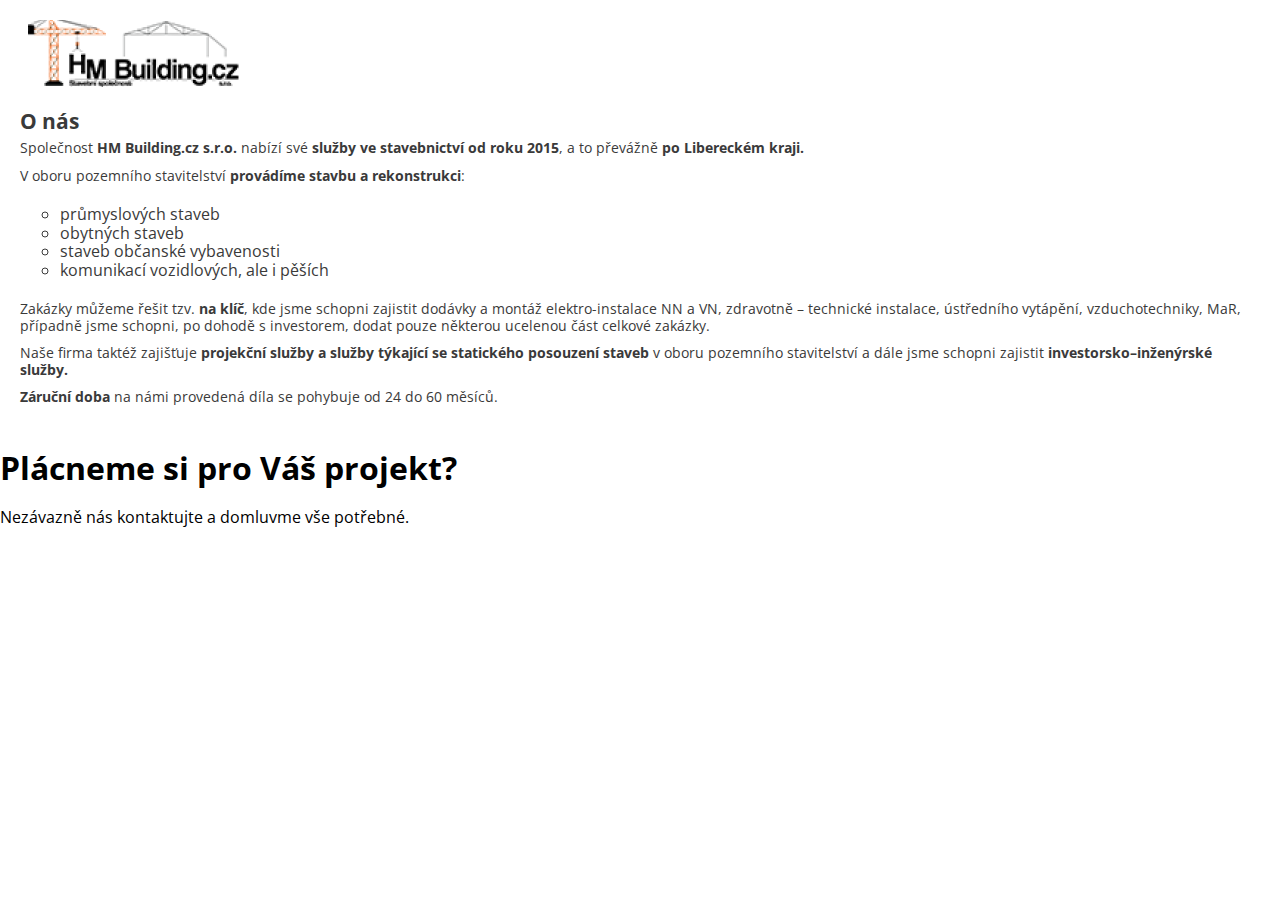
==== Onas.html @ 09a9b3f7 "New pages" ====
<!DOCTYPE html>
<html lang="en">
    <head>
        <meta charset="UTF-8">
        <meta http-equiv="X-UA-Compatible" content="IE=edge">
        <meta name="viewport" content="width=device-width, initial-scale=1.0">
        <link rel="stylesheet" href="./styles/normalize.css">
        <link rel="stylesheet" href="./styles/styles.css">
        <link rel="stylesheet" href="./styles/design.css">
        <link rel="preconnect" href="https://fonts.googleapis.com"> 
        <link rel="preconnect" href="https://fonts.gstatic.com" crossorigin> 
        <link rel="preconnect" href="https://fonts.googleapis.com"> 
        <link rel="preconnect" href="https://fonts.gstatic.com" crossorigin> 
        <link href="https://fonts.googleapis.com/css2?family=Open+Sans:wght@300;400;500;600;800&display=swap" rel="stylesheet">
        <title>Samostatná práce - HM Building</title>
    </head>
    <body>
        <header class="body__header">
            <img class="img-nav" src="MediaForBuilding/logo.png"></img>
        </header>
        <main class="body__main">
            <div class="reference">
                    <h1 class="header-nadpis">O nás</h1>
                    <p class="header-popis">Společnost <b>HM Building.cz s.r.o.</b> nabízí své <b>služby ve stavebnictví od roku 2015</b>, a to převážně <b>po Libereckém kraji.</b></p>
                    <p class="header-popis">V oboru pozemního stavitelství <b>provádíme stavbu a rekonstrukci</b>:</p>   
                <ul class="list-onas">
                    <li>průmyslových staveb</li>
                    <li>obytných staveb</li>
                    <li>staveb občanské vybavenosti</li>
                    <li>komunikací vozidlových, ale i pěších</li>
                </ul>
                <p>Zakázky můžeme řešit tzv. <b>na klíč</b>, kde jsme schopni zajistit dodávky a montáž elektro-instalace NN a VN, zdravotně – technické instalace, ústředního vytápění, vzduchotechniky, MaR, případně jsme schopni, po dohodě s investorem, dodat pouze některou ucelenou část celkové zakázky.</p>
                <p>Naše firma taktéž zajišťuje <b>projekční služby a služby týkající se statického posouzení staveb</b> v oboru pozemního stavitelství a dále jsme schopni zajistit <b>investorsko–inženýrské služby.</b></p>
                <p><b>Záruční doba</b> na námi provedená díla se pohybuje od 24 do 60 měsíců.</p>
        </main>
        <footer class="footer">
            <h1 class="footer__heading">Plácneme si pro Váš projekt?</h1>
            <p class="footer__text">Nezávazně nás kontaktujte a domluvme vše potřebné.</p>
        </footer>
    </body>
---- styles/design.css ----
html{
    font-family: 'Open Sans', sans-serif;
}
:root{
 --primary: #eb6c27;
 --bg: #FFFFFF;
 --text: #3a3a3a;
 --text--gray: #888888;
}



.body__header{
 background-color: var(--bg);
}

.img-nav{
    max-width: 50%;
    margin-top: 20px;
    margin-bottom: 20px;
}
.body__main{
    color: var(--text);
    padding: 0 20px;
}

.main-screen{
    display: flex;
    align-items: center;
    background-image:linear-gradient(rgba(0, 0, 0, 0.40), rgba(0, 0, 0, 0.40)), url(../MediaForBuilding/pageheader-1920w.jpg);
    flex-direction: column;
    background-position: center;
    background-repeat: no-repeat;
    background-size: auto 150%;
    padding-top: 160px;
    padding-bottom: 20px;
}
.main-screen p{
    color: var(--bg);
    margin-bottom: 5px;
    margin-top: 0px;
    font-weight: 300;
}

.main-screen h1{
    color: var(--bg);
    margin-bottom: 5px;
    font-weight: 800;
    font-size: 1.7rem;
}


.body__main header{
    margin-top:50px;
}

.header-nadpis{
    margin:0px;
    font-weight: 700;
    font-size: 1.3em;
}
.header-popis{
    font-weight: 400;
    font-size: 0.86rem;
    padding-top:20px;
    margin:0px;
}

.sluzby{
    margin-top: 80px;
    display: grid;
    grid-template-columns: 1fr;
    grid-template-rows: 1fr;
    grid-row: auto;
    grid-auto-flow: dense;
}

.sluzby-obsah{
    margin: 0px;
    padding-bottom: 40px;
    font-size: 0.8rem;
}

.img-rsp{
    max-width: 100%;
}

.figcaption{
    font-weight: 700;
    font-size:1.1rem;
}




.span{
    color: var(--primary);
}
.button{
    color: var(--primary);
    font-weight: 535;
    border-style: dashed;
    border-width: 1px;
    padding: 10px 15px 10px 15px;
    max-width: 50%;
    text-align: center;
    cursor: pointer;
}


.body__header{grid-area: body-header;}
.body__footer{grid-area: body-footer;}
.body__main{grid-area: body-main;}

.duvera{
    background-image: linear-gradient(rgba(0, 0, 0, 0.60), rgba(0, 0, 0, 0.60)),url(../MediaForBuilding/background-CTAblock-4460w.jpg);
    display: flex;
    align-items: center;
    flex-direction: column;
    background-position: center;
    background-repeat: no-repeat;
    background-size: auto 200%;
    padding-top: 0px;
    padding-bottom: 20px;

}
.hug{
    padding-left: 20px;
    padding-top: 20px;
    padding-right: 40px;
}
.hug p{
    color: var(--bg);
    text-align: left;
    font-size: medium;
}

.hug .button{
    left: 0;
    bottom:0;
    color: var(--bg);
    background-color: var(--primary);
    border: none;
}
.reference__galerie{
    margin-top: 80px;
    display: grid;
    grid-template-columns: 1fr;
    grid-template-rows: 1fr;
    grid-row: auto;
    grid-auto-flow: dense;
}

.reference--fotek{
    text-align: center;
}

.reference-nadpis{
    font-weight: 700;
    font-size: 1.2rem;
    margin: 0;
}

.reference > p{
    font-weight: 400;
    font-size: 0.9rem;
    margin: 0;
    padding-top:6px;
    padding-bottom: 5px;
}

.button-reference{
    left: 0;
    bottom:0;
    color: var(--bg);
    background-color: var(--primary);
    border: none;   
}
.reference{
    padding-bottom: 18px;
}


.list-onas{
    list-style-type: circle;
}
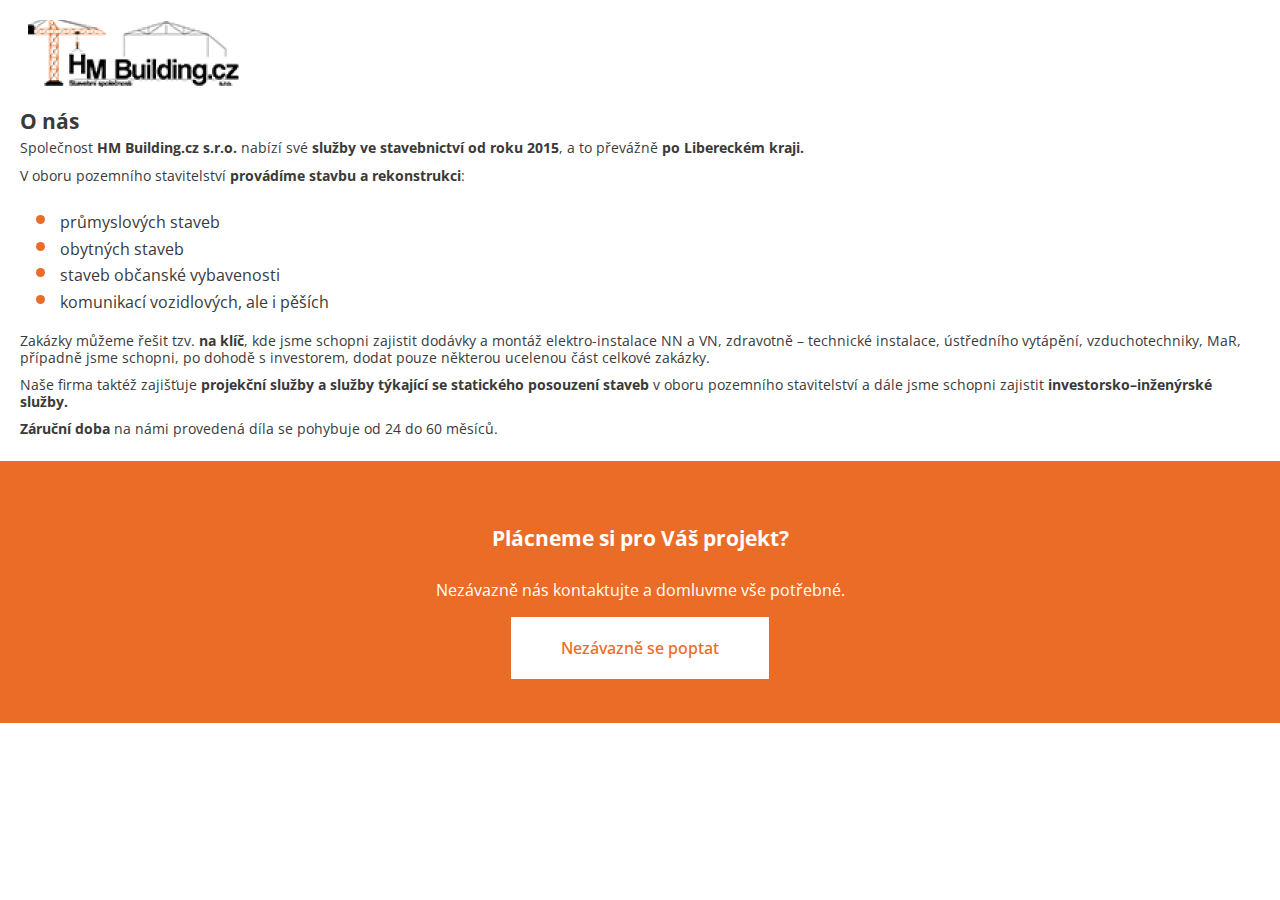
==== commit cdb2176d: "Footer a Navbar + upravy v html" ====
--- a/Onas.html
+++ b/Onas.html
@@ -23,7 +23,7 @@
                     <h1 class="header-nadpis">O nás</h1>
                     <p class="header-popis">Společnost <b>HM Building.cz s.r.o.</b> nabízí své <b>služby ve stavebnictví od roku 2015</b>, a to převážně <b>po Libereckém kraji.</b></p>
                     <p class="header-popis">V oboru pozemního stavitelství <b>provádíme stavbu a rekonstrukci</b>:</p>   
-                <ul class="list-onas">
+                <ul class="list__onas">
                     <li>průmyslových staveb</li>
                     <li>obytných staveb</li>
                     <li>staveb občanské vybavenosti</li>
@@ -36,5 +36,6 @@
         <footer class="footer">
             <h1 class="footer__heading">Plácneme si pro Váš projekt?</h1>
             <p class="footer__text">Nezávazně nás kontaktujte a domluvme vše potřebné.</p>
+            <p><a href="https://www.seznam.cz/" class="button button--footer">Nezávazně se poptat<a></p>
         </footer>
     </body>--- a/styles/design.css
+++ b/styles/design.css
@@ -13,6 +13,9 @@
 .body__header{
  background-color: var(--bg);
 }
+
+
+
 
 .img-nav{
     max-width: 50%;
@@ -49,7 +52,9 @@
     font-size: 1.7rem;
 }
 
-
+.navbar__logo{
+    margin:30px 5px;
+}
 .body__main header{
     margin-top:50px;
 }
@@ -61,7 +66,7 @@
 }
 .header-popis{
     font-weight: 400;
-    font-size: 0.86rem;
+    font-size: 0.83rem;
     padding-top:20px;
     margin:0px;
 }
@@ -81,8 +86,17 @@
     font-size: 0.8rem;
 }
 
+.img-rsp__border--odd{
+    border-radius: 0px 0px 40px 0px;
+}
+
+.img-rsp__border--even{
+    border-radius: 0px 0px 0px 40px;
+}
+
 .img-rsp{
-    max-width: 100%;
+    width: 100%;
+    min-height: 134px;
 }
 
 .figcaption{
@@ -91,7 +105,15 @@
 }
 
 
-
+.navbar{
+    width: 100%;
+    display: flex;
+    justify-content: space-between;
+    align-items: center;
+    position: relative;
+    user-select: none;
+
+}
 
 .span{
     color: var(--primary);
@@ -105,6 +127,7 @@
     max-width: 50%;
     text-align: center;
     cursor: pointer;
+    text-decoration: none;
 }
 
 
@@ -170,8 +193,8 @@
 }
 
 .button-reference{
-    left: 0;
-    bottom:0;
+    
+    max-width: 100%;
     color: var(--bg);
     background-color: var(--primary);
     border: none;   
@@ -181,6 +204,57 @@
 }
 
 
-.list-onas{
-    list-style-type: circle;
+.list__onas li::marker{
+    color: var(--primary);
+    font-size: 1.5em;  
+}
+
+
+.footer{
+    background-color: var(--primary);
+    color: var(--bg);
+    text-align: center;
+    padding-top: 66px;
+    padding-bottom: 50px;
+}
+.footer__text{
+    margin: 0px;
+    margin-bottom: 40px;
+    padding: 0px;
+}
+.footer__heading{
+    font-size: 1.3rem;
+    font-weight: 700;
+    padding-bottom: 30px;
+    margin: 0px;
+}
+.button--footer{
+    padding: 20px 50px;
+    text-align: center;
+    background-color: var(--bg);
+    border: none;
+    
+}
+
+
+
+@media (max-width: 768px) {
+    .navbar__menu--hidden {
+        display: none;
+    }
+}
+/* hamburger menu */
+.hamburger-menu {
+    color: inherit;
+    display: flex;
+    flex-direction: column;
+    align-items: center;
+    text-transform: uppercase;
+    text-decoration: none;
+    font-size: 0.75em;
+    margin-right: 20px;
+}
+.hamburger-menu::after {
+    content: url(/MediaForBuilding/hamburger.svg);
+    
 }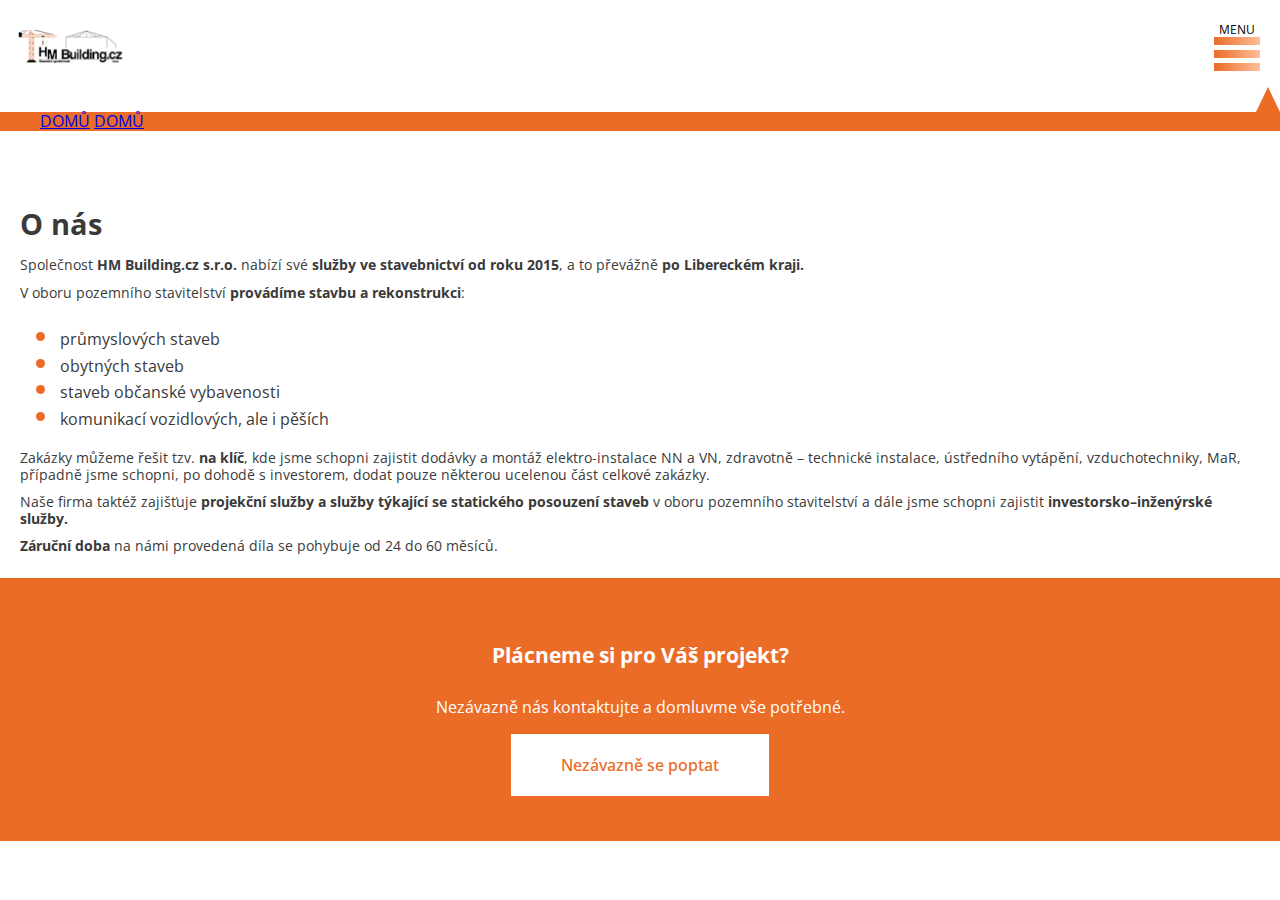
==== commit f0bb255c: "Ukonceni mobilni verze" ====
--- a/Onas.html
+++ b/Onas.html
@@ -16,13 +16,33 @@
     </head>
     <body>
         <header class="body__header">
-            <img class="img-nav" src="MediaForBuilding/logo.png"></img>
-        </header>
+            <nav class="navbar">
+                <a href="./index.html" class="navbar__logo"><img src="./MediaForBuilding/logo.png" alt="logo" width="130px"></a>
+                <div class="navbar__hamburger"><a class="hamburger-menu" href="javascript:void(0)">menu</a></div>
+                <menu class="navbar__menu hamburger-menu-list navbar__menu--hidden">
+                    <li class="nav-item">
+                        <a class="nav-link" href="#section_1">DOMŮ</a>
+                        <a class="nav-link" href="#section_1">DOMŮ</a>
+                    </li>
+                </menu>
+            </nav>
+        <script>
+            const hamburgerButtons = document.querySelectorAll(".hamburger-menu");
+            for (const btn of hamburgerButtons) {
+                btn.onclick = (event) => {
+                    const menus = document.querySelectorAll(".hamburger-menu-list");
+                    for (const menu of menus) {
+                        menu.classList.toggle("navbar__menu--hidden");
+                    }
+                }
+            }
+        </script>
+    </header>
         <main class="body__main">
             <div class="reference">
-                    <h1 class="header-nadpis">O nás</h1>
-                    <p class="header-popis">Společnost <b>HM Building.cz s.r.o.</b> nabízí své <b>služby ve stavebnictví od roku 2015</b>, a to převážně <b>po Libereckém kraji.</b></p>
-                    <p class="header-popis">V oboru pozemního stavitelství <b>provádíme stavbu a rekonstrukci</b>:</p>   
+                    <h1 class="header-add__nadpis">O nás</h1>
+                    <p>Společnost <b>HM Building.cz s.r.o.</b> nabízí své <b>služby ve stavebnictví od roku 2015</b>, a to převážně <b>po Libereckém kraji.</b></p>
+                    <p>V oboru pozemního stavitelství <b>provádíme stavbu a rekonstrukci</b>:</p>   
                 <ul class="list__onas">
                     <li>průmyslových staveb</li>
                     <li>obytných staveb</li>
--- a/styles/design.css
+++ b/styles/design.css
@@ -14,7 +14,13 @@
  background-color: var(--bg);
 }
 
-
+.header-add__nadpis{
+    margin:0px;
+    font-weight: 700;
+    font-size: 1.8em;
+    padding-top: 111px;
+    padding-bottom: 11px;
+}
 
 
 .img-nav{
@@ -45,6 +51,36 @@
     font-weight: 300;
 }
 
+menu{
+    position: absolute;
+    left: 0;
+    right: 0;
+    top: 100%;
+    display: flex;
+    flex-direction: column;
+    list-style-type: none;
+    background-color: var(--primary);
+
+}
+
+menu::after {
+    content: "";
+    position: absolute;
+    right: 0;
+    top: 0;
+    width: 0;
+    height: 0;
+    margin-right:calc(46px -25px - (46px - (25px /2))) ;
+    transform: translateY(-100%);
+    border:12.5px solid var(--bg);
+    border-bottom-color: var(--primary);
+    border-bottom-style:solid;
+    border-bottom-width:25px ;
+    border-top: none;
+    
+
+}
+
 .main-screen h1{
     color: var(--bg);
     margin-bottom: 5px;
@@ -86,6 +122,10 @@
     font-size: 0.8rem;
 }
 
+.text__sluzby-obsah{
+    padding-bottom: 18px;
+}
+
 .img-rsp__border--odd{
     border-radius: 0px 0px 40px 0px;
 }
@@ -97,6 +137,8 @@
 .img-rsp{
     width: 100%;
     min-height: 134px;
+    /*max-height: 40vw;*/
+    overflow: hidden;
 }
 
 .figcaption{
@@ -123,7 +165,7 @@
     font-weight: 535;
     border-style: dashed;
     border-width: 1px;
-    padding: 10px 15px 10px 15px;
+    padding: 12px 40px;
     max-width: 50%;
     text-align: center;
     cursor: pointer;
@@ -147,18 +189,23 @@
     padding-bottom: 20px;
 
 }
-.hug{
+.hug--duvera{
     padding-left: 20px;
     padding-top: 20px;
     padding-right: 40px;
 }
-.hug p{
+.hug--duvera p{
     color: var(--bg);
     text-align: left;
     font-size: medium;
-}
-
-.hug .button{
+    margin-bottom:10px;
+}
+
+.hug--duvera__text{
+    padding-bottom: 10px;
+}
+
+.hug--duvera .button{
     left: 0;
     bottom:0;
     color: var(--bg);
@@ -192,12 +239,16 @@
     padding-bottom: 5px;
 }
 
-.button-reference{
-    
+.button--reference{
     max-width: 100%;
     color: var(--bg);
     background-color: var(--primary);
-    border: none;   
+    border: none; 
+
+}
+
+.center-button--reference{
+    text-align: center;
 }
 .reference{
     padding-bottom: 18px;
@@ -257,4 +308,9 @@
 .hamburger-menu::after {
     content: url(/MediaForBuilding/hamburger.svg);
     
+}
+
+
+@media (min-width: 1920px){
+    
 }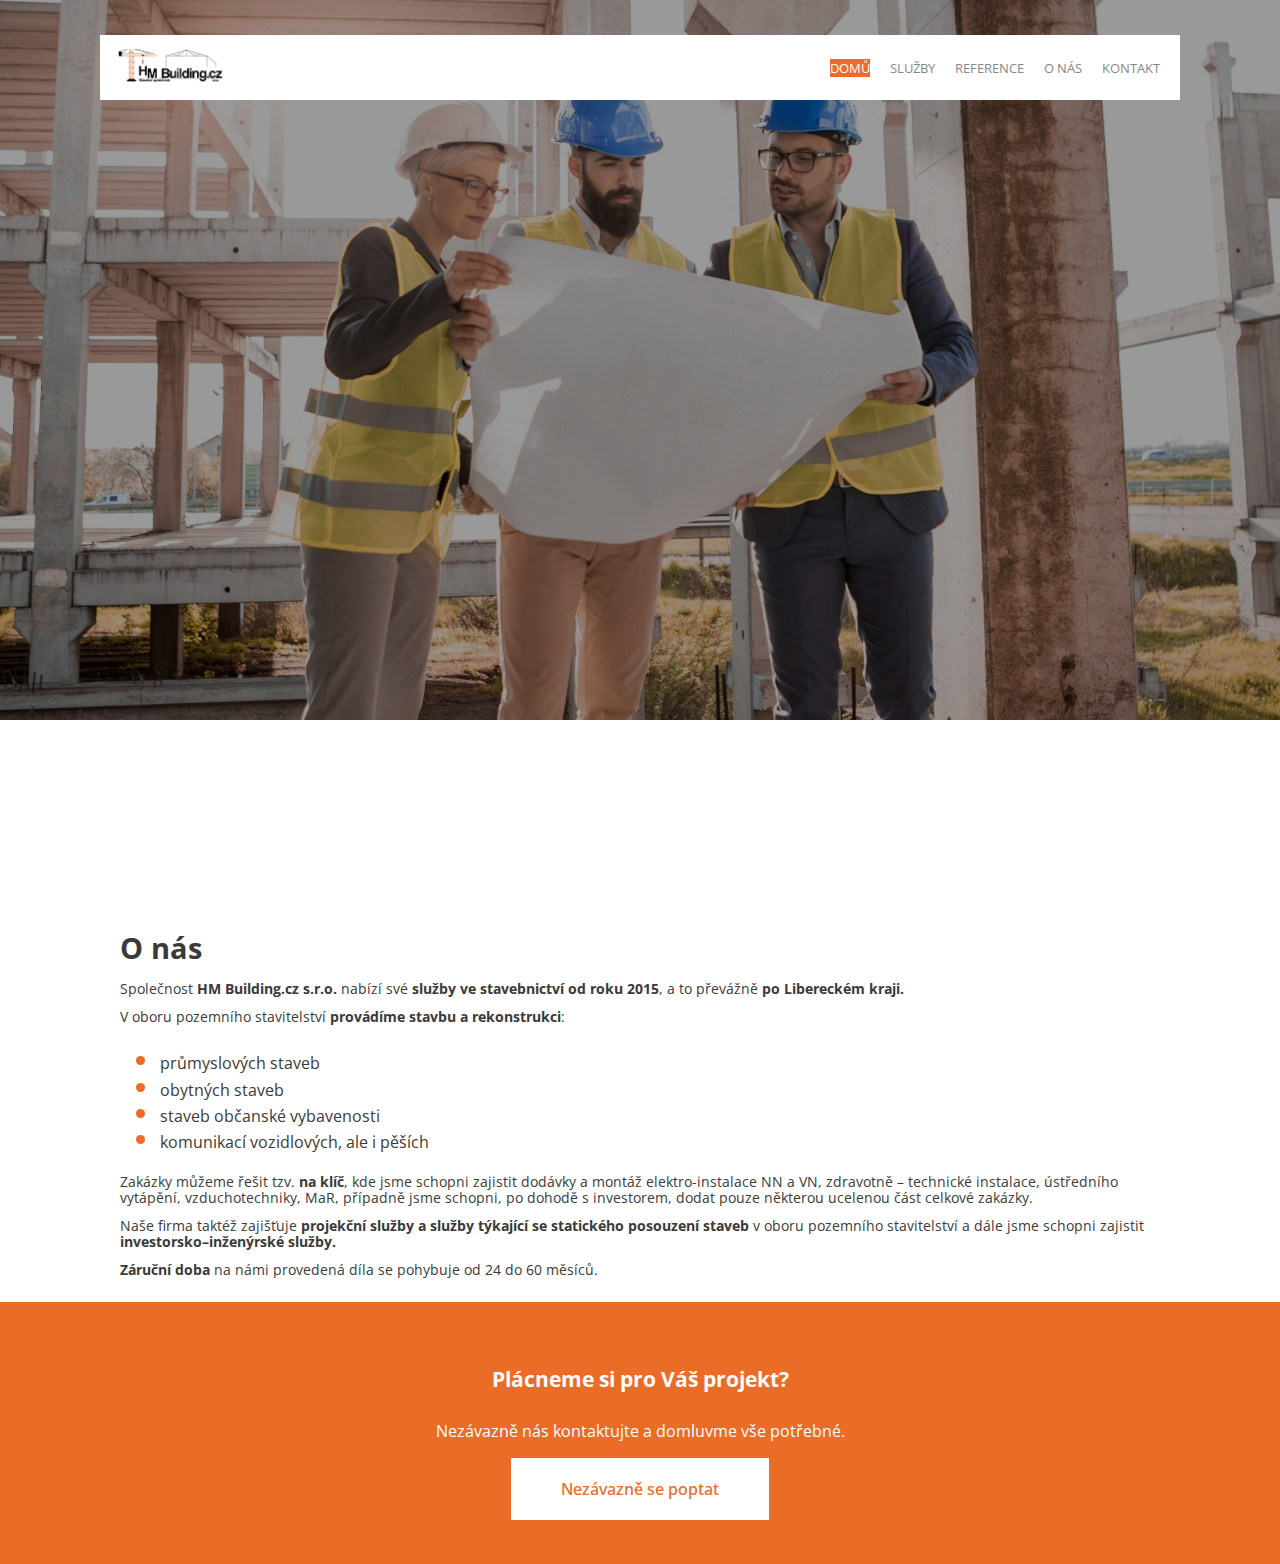
==== commit 8b2a07e0: "css" ====
--- a/Onas.html
+++ b/Onas.html
@@ -21,9 +21,21 @@
                 <div class="navbar__hamburger"><a class="hamburger-menu" href="javascript:void(0)">menu</a></div>
                 <menu class="navbar__menu hamburger-menu-list navbar__menu--hidden">
                     <li class="nav-item">
-                        <a class="nav-link" href="#section_1">DOMŮ</a>
-                        <a class="nav-link" href="#section_1">DOMŮ</a>
+                        <a class="nav-link is-activate" href="">DOMŮ</a>
                     </li>
+                    <li class="nav-item">
+                        <a class="nav-link" href="#index_sluzby">SLUŽBY</a>
+                    </li>
+                    <li class="nav-item">
+                        <a class="nav-link" href="#index_reference">REFERENCE</a>
+                    </li>
+                    <li class="nav-item">
+                        <a class="nav-link" href="./Onas.html">O NÁS</a>
+                    </li>
+                    <li class="nav-item">
+                        <a class="nav-link" href="./">KONTAKT</a>
+                    </li>
+
                 </menu>
             </nav>
         <script>
@@ -37,6 +49,8 @@
                 }
             }
         </script>
+            <main class="main-screen">
+            </main>
     </header>
         <main class="body__main">
             <div class="reference">
--- a/styles/design.css
+++ b/styles/design.css
@@ -1,5 +1,6 @@
 html{
     font-family: 'Open Sans', sans-serif;
+    scroll-behavior: smooth;
 }
 :root{
  --primary: #eb6c27;
@@ -7,7 +8,6 @@
  --text: #3a3a3a;
  --text--gray: #888888;
 }
-
 
 
 .body__header{
@@ -172,6 +172,15 @@
     text-decoration: none;
 }
 
+.button--main-screen{
+    padding: 6px 20px;
+    font-size: 1rem;
+    max-width: 100%;
+    color: var(--bg);
+    background-color: var(--primary);
+    border: none; 
+    display: none;
+}
 
 .body__header{grid-area: body-header;}
 .body__footer{grid-area: body-footer;}
@@ -261,6 +270,13 @@
 }
 
 
+
+.nav-link{
+    text-decoration: none;
+    color: var(--text--gray);
+    font-size: 0.8rem;
+}
+
 .footer{
     background-color: var(--primary);
     color: var(--bg);
@@ -287,6 +303,11 @@
     
 }
 
+.is-activate{
+    background-color:var(--primary);
+    color: var(--bg);
+
+}
 
 
 @media (max-width: 768px) {
@@ -306,11 +327,110 @@
     margin-right: 20px;
 }
 .hamburger-menu::after {
-    content: url(/MediaForBuilding/hamburger.svg);
+    content: url(../MediaForBuilding/hamburger.svg);
     
 }
 
 
-@media (min-width: 1920px){
+@media (min-width: 1000px){
+    .body__header{
+        position: relative;
+    }
+    .navbar{
+        position: absolute;
+        background-color: var(--bg);
+        width: inherit;
+        position: absolute;
+        top: 35px;
+        right: 100px;
+        left: 100px;
+        height: 65px;
+    }
+
+    .main-screen{
+        min-height: 60vh;
+        justify-content: flex-end;
+    }
+    .hamburger-menu-list{
+        position: static;
+        background-color: #ffffff;
+        width: 50%;
+        padding: 0;
+        margin: 0;
+        display: flex;
+        align-items: center;
+        justify-content: flex-end;
+        flex-direction: row;
+        gap: 20px;
+        padding-right: 20px;
+        height: 100%;
+
     
+    }
+    menu::after{
+        display: none;
+    }
+    .navbar__hamburger{
+        display: none;
+    }
+
+    .header-nadpis{
+        margin:0px;
+        font-weight: 700;
+        font-size: 2em;
+        text-align: center;
+    }
+
+    .main-screen h1{
+        font-size: 3.3em;
+    }
+    .main-screen p{
+        font-size: 1.5em;
+        padding-bottom: 20px;
+    }
+
+    .body__main header{
+        margin-top:50px;
+        margin: 16px auto;
+        width: 65%;
+        text-align: center;
+    }
+
+    .body__main{
+        margin:100px 100px 0px;
+    }
+
+    .sluzby{
+        grid-template-columns: 1fr 1fr;
+        gap: 60px;
+        grid-auto-flow: dense;
+        align-items: center;
+    }
+    .duvera{
+        margin-top: 100px;
+        padding-left: 100px;
+        padding-right: 100px;
+        background-size: cover;
+        background-position: center center;
+        max-height: 440px;
+        min-height: 170px;
+        padding: 5%;
+        display: flex;
+        flex-direction: column;
+        
+    }
+    .hug--duvera{
+        padding-left: 0px;
+        padding-top: 20px;
+        padding-right: 40px;
+    }
+    .hug--duvera p{
+        color: var(--bg);
+        text-align: left;
+        font-size: 1.2em;
+        margin-bottom:10px;
+    }
+    .button--main-screen{
+        display: unset;
+    }
 }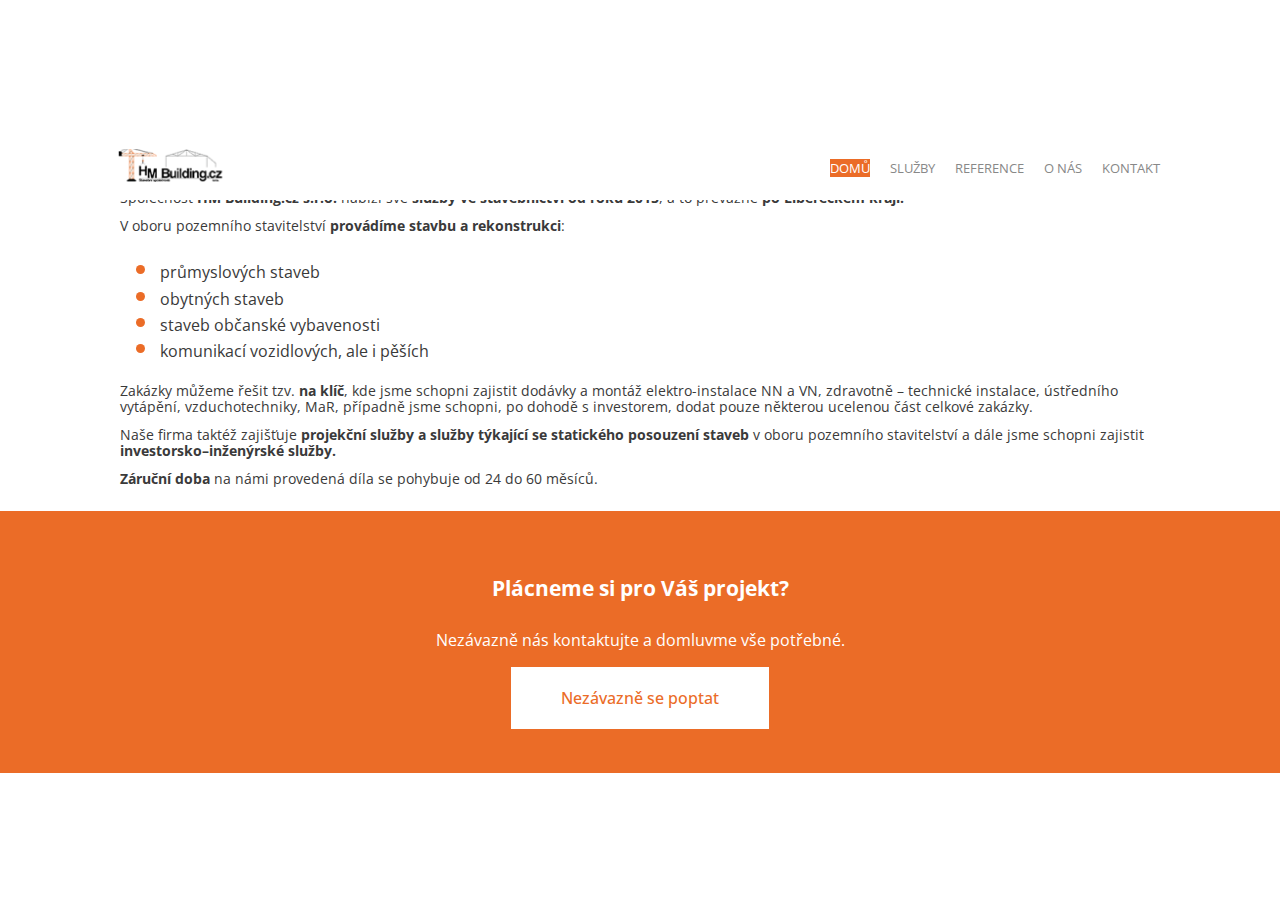
==== commit a36712cb: "dalsi pokrok" ====
--- a/Onas.html
+++ b/Onas.html
@@ -49,8 +49,6 @@
                 }
             }
         </script>
-            <main class="main-screen">
-            </main>
     </header>
         <main class="body__main">
             <div class="reference">
--- a/styles/design.css
+++ b/styles/design.css
@@ -18,7 +18,7 @@
     margin:0px;
     font-weight: 700;
     font-size: 1.8em;
-    padding-top: 111px;
+    padding-top: 40px;
     padding-bottom: 11px;
 }
 
@@ -95,6 +95,10 @@
     margin-top:50px;
 }
 
+.body__main h2{
+    font-size:1.2rem;
+}
+
 .header-nadpis{
     margin:0px;
     font-weight: 700;
@@ -128,10 +132,12 @@
 
 .img-rsp__border--odd{
     border-radius: 0px 0px 40px 0px;
+
 }
 
 .img-rsp__border--even{
     border-radius: 0px 0px 0px 40px;
+    
 }
 
 .img-rsp{
@@ -144,7 +150,10 @@
 .figcaption{
     font-weight: 700;
     font-size:1.1rem;
-}
+    text-transform: uppercase;
+}
+
+
 
 
 .navbar{
@@ -162,7 +171,7 @@
 }
 .button{
     color: var(--primary);
-    font-weight: 535;
+    font-weight: 500;
     border-style: dashed;
     border-width: 1px;
     padding: 12px 40px;
@@ -198,6 +207,7 @@
     padding-bottom: 20px;
 
 }
+
 .hug--duvera{
     padding-left: 20px;
     padding-top: 20px;
@@ -275,6 +285,7 @@
     text-decoration: none;
     color: var(--text--gray);
     font-size: 0.8rem;
+    text-transform: uppercase;
 }
 
 .footer{
@@ -412,11 +423,7 @@
         padding-right: 100px;
         background-size: cover;
         background-position: center center;
-        max-height: 440px;
-        min-height: 170px;
         padding: 5%;
-        display: flex;
-        flex-direction: column;
         
     }
     .hug--duvera{
@@ -433,4 +440,7 @@
     .button--main-screen{
         display: unset;
     }
+    .img-rsp__border--even{
+        grid-column-start: 2 ;
+    }
 }